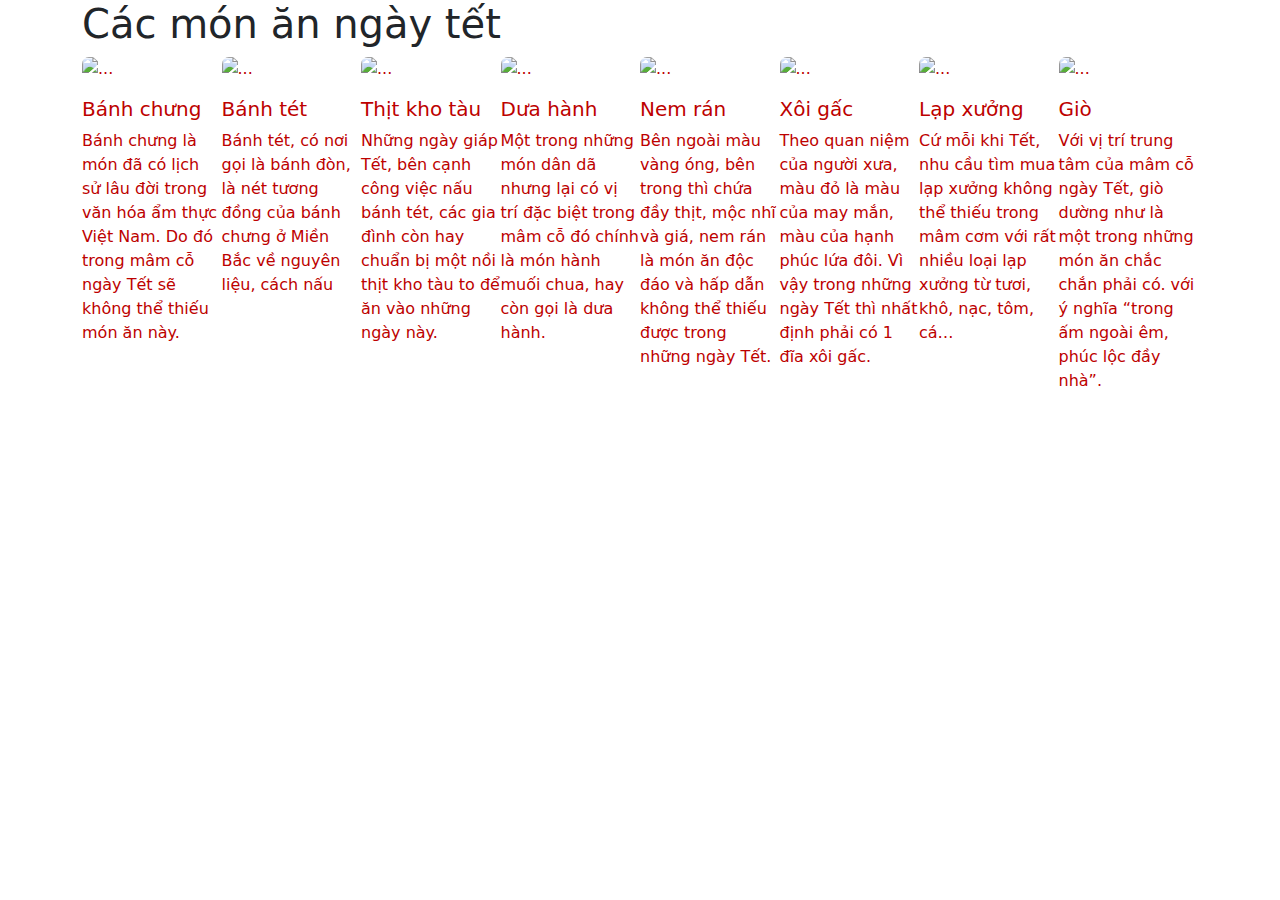
==== draft.html @ 073242c7 "update" ====
<!DOCTYPE html>
<html lang="en">
  <head>
    <meta charset="UTF-8" />
    <meta http-equiv="X-UA-Compatible" content="IE=edge" />
    <meta name="viewport" content="width=device-width, initial-scale=1.0" />
    <title>Document</title>
    <!-- Bootstrap -->
    <link
      rel="stylesheet"
      href="https://cdn.jsdelivr.net/npm/bootstrap@5.3.0-alpha1/dist/css/bootstrap.min.css"
    />
    <script src="https://cdn.jsdelivr.net/npm/bootstrap@5.3.0-alpha1/dist/js/bootstrap.bundle.min.js"></script>

    <!-- Jquery -->
    <script src="https://code.jquery.com/jquery-3.6.3.slim.min.js"></script>

    <style>
      :root {
        --primary-color: #bd0100;
        --secondary-color: #ffc94f;
      }
      #food .card {
        background-color: transparent;
        border: none;
        color: var(--primary-color);
        border-radius: 0;
        margin-bottom: 20px;
        width: calc((100% - 45px) / 4);
        cursor: help;
      }

      #food .card-body {
        padding: var(--bs-card-spacer-y) 0;
      }

      #food .card-img-top {
        border-radius: 7px;
        height: 165px;
        object-fit: cover;
        transition: 0.5s;
      }

      #food .card:hover .card-img-top {
        transform: scale(1.1);
      }
    </style>
  </head>
  <body>
    <div id="container-3">
      <div class="container">
        <div id="foods" class="row">
          <h1 data-aos="fade-in">Các món ăn ngày tết</h1>
          <div id="food" class="d-flex">
            <div class="card" data-aos="fade-down" data-aos-delay="50">
              <div class="overflow-hidden">
                <img
                  src="https://image.vtc.vn/files/phamquy/2019/01/30/banh-chung-0218134.jpg"
                  class="card-img-top"
                  alt="..."
                />
              </div>
              <div class="card-body">
                <h5 class="card-title">Bánh chưng</h5>
                <p class="card-text">
                  Bánh chưng là món đã có lịch sử lâu đời trong văn hóa ẩm thực
                  Việt Nam. Do đó trong mâm cỗ ngày Tết sẽ không thể thiếu món
                  ăn này.
                </p>
              </div>
            </div>
            <div class="card" data-aos="fade-down" data-aos-delay="100">
              <div class="overflow-hidden">
                <img
                  src="https://cdn.tgdd.vn/Files/2020/11/18/1307586/dan-trong-nghe-mach-cach-xao-nep-goi-banh-tet-thom-ngon-hap-dan-202011181349419001.jpg"
                  class="card-img-top"
                  alt="..."
                />
              </div>
              <div class="card-body">
                <h5 class="card-title">Bánh tét</h5>
                <p class="card-text">
                  Bánh tét, có nơi gọi là bánh đòn, là nét tương đồng của bánh
                  chưng ở Miền Bắc về nguyên liệu, cách nấu
                </p>
              </div>
            </div>
            <div class="card" data-aos="fade-down" data-aos-delay="150">
              <div class="overflow-hidden">
                <img
                  src="http://cdn.tgdd.vn/Files/2019/10/08/1206351/muon-thit-kho-tau-ngon-hoan-hao-dung-bo-qua-5-bi-quyet-nay-202202141320249940.jpg"
                  class="card-img-top"
                  alt="..."
                />
              </div>
              <div class="card-body">
                <h5 class="card-title">Thịt kho tàu</h5>
                <p class="card-text">
                  Những ngày giáp Tết, bên cạnh công việc nấu bánh tét, các gia
                  đình còn hay chuẩn bị một nồi thịt kho tàu to để ăn vào những
                  ngày này.
                </p>
              </div>
            </div>
            <div class="card" data-aos="fade-down" data-aos-delay="200">
              <div class="overflow-hidden">
                <img
                  src="https://nguquynh.com.vn/upload/news/cukieungammam.jpg"
                  class="card-img-top"
                  alt="..."
                />
              </div>
              <div class="card-body">
                <h5 class="card-title">Dưa hành</h5>
                <p class="card-text">
                  Một trong những món dân dã nhưng lại có vị trí đặc biệt trong
                  mâm cỗ đó chính là món hành muối chua, hay còn gọi là dưa
                  hành.
                </p>
              </div>
            </div>
            <div class="card" data-aos="fade-down" data-aos-delay="250">
              <div class="overflow-hidden">
                <img
                  src="https://cdn.vntrip.vn/cam-nang/wp-content/uploads/2017/12/nem-ran-mau-vang-ong-hap-dan.png"
                  class="card-img-top"
                  alt="..."
                />
              </div>
              <div class="card-body">
                <h5 class="card-title">Nem rán</h5>
                <p class="card-text">
                  Bên ngoài màu vàng óng, bên trong thì chứa đầy thịt, mộc nhĩ
                  và giá, nem rán là món ăn độc đáo và hấp dẫn không thể thiếu
                  được trong những ngày Tết.
                </p>
              </div>
            </div>
            <div class="card" data-aos="fade-down" data-aos-delay="300">
              <div class="overflow-hidden">
                <img
                  src="https://i-ngoisao.vnecdn.net/2021/07/02/205039701-526251145476854-8722-3502-3692-1625212714.jpg"
                  class="card-img-top"
                  alt="..."
                />
              </div>
              <div class="card-body">
                <h5 class="card-title">Xôi gấc</h5>
                <p class="card-text">
                  Theo quan niệm của người xưa, màu đỏ là màu của may mắn, màu
                  của hạnh phúc lứa đôi. Vì vậy trong những ngày Tết thì nhất
                  định phải có 1 đĩa xôi gấc.
                </p>
              </div>
            </div>
            <div class="card" data-aos="fade-down" data-aos-delay="350">
              <div class="overflow-hidden">
                <img
                  src="https://cdn.tgdd.vn/Files/2017/09/18/1022436/an-lap-xuong-the-nao-de-dam-bao-suc-khoe-202201171111044765.jpg"
                  class="card-img-top"
                  alt="..."
                />
              </div>
              <div class="card-body">
                <h5 class="card-title">Lạp xưởng</h5>
                <p class="card-text">
                  Cứ mỗi khi Tết, nhu cầu tìm mua lạp xưởng không thể thiếu
                  trong mâm cơm với rất nhiều loại lạp xưởng từ tươi, khô, nạc,
                  tôm, cá…
                </p>
              </div>
            </div>
            <div class="card" data-aos="fade-down" data-aos-delay="400">
              <div class="overflow-hidden">
                <img
                  src="https://cdn.tgdd.vn/2020/08/CookProduct/12-1200x676.jpg"
                  class="card-img-top"
                  alt="..."
                />
              </div>
              <div class="card-body">
                <h5 class="card-title">Giò</h5>
                <p class="card-text">
                  Với vị trí trung tâm của mâm cỗ ngày Tết, giò dường như là một
                  trong những món ăn chắc chắn phải có. với ý nghĩa “trong ấm
                  ngoài êm, phúc lộc đầy nhà”.
                </p>
              </div>
            </div>
          </div>
        </div>
      </div>
    </div>
  </body>
</html>
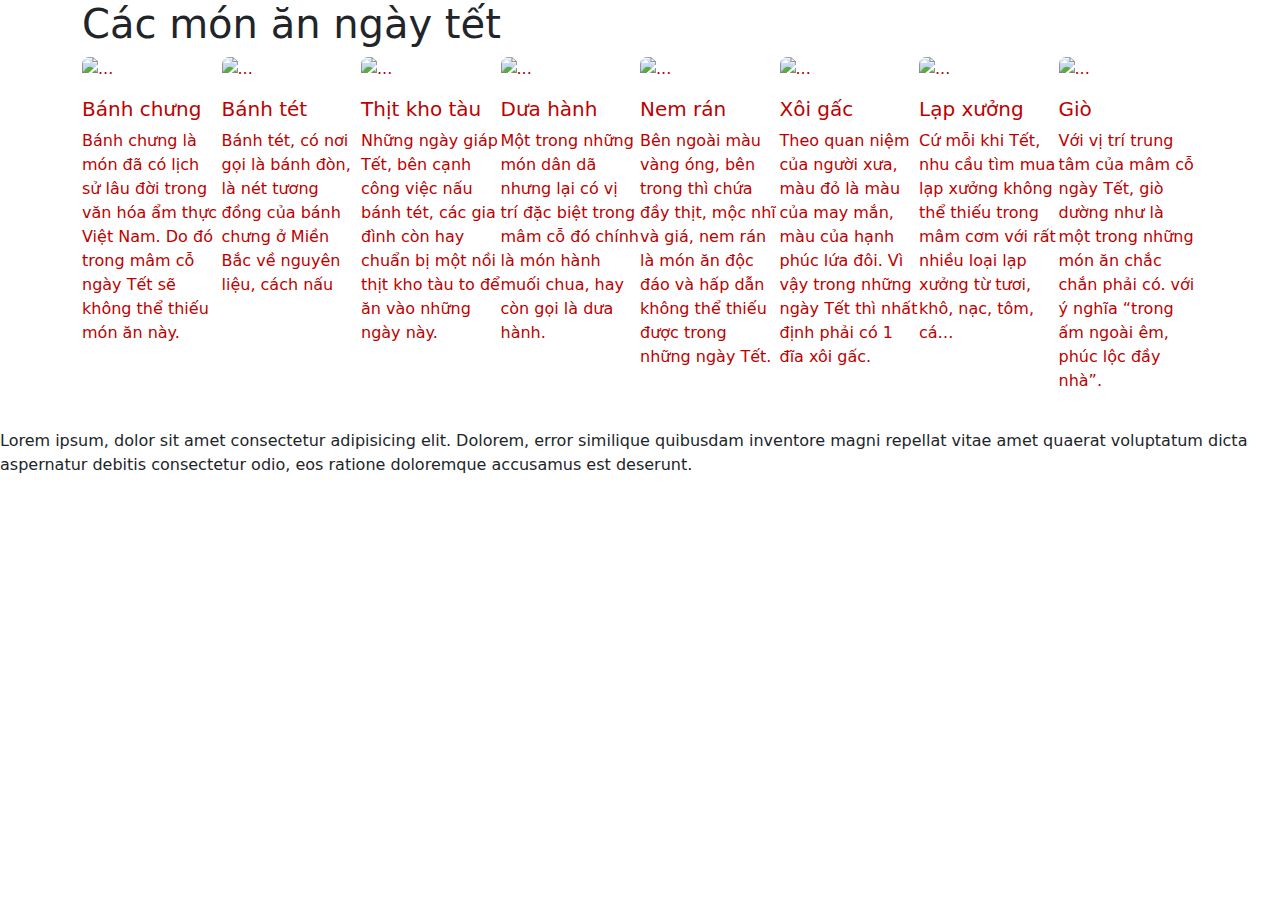
==== commit 534c3ddb: "having trouble with add-to-cart btn" ====
--- a/draft.html
+++ b/draft.html
@@ -12,8 +12,8 @@
     />
     <script src="https://cdn.jsdelivr.net/npm/bootstrap@5.3.0-alpha1/dist/js/bootstrap.bundle.min.js"></script>
 
-    <!-- Jquery -->
-    <script src="https://code.jquery.com/jquery-3.6.3.slim.min.js"></script>
+    <!-- Jquery
+    <script src="https://code.jquery.com/jquery-3.6.3.slim.min.js"></script> -->
 
     <style>
       :root {
@@ -191,5 +191,10 @@
         </div>
       </div>
     </div>
+
+    Lorem ipsum, dolor sit amet consectetur adipisicing elit. Dolorem, error
+    similique quibusdam inventore magni repellat vitae amet quaerat voluptatum
+    dicta aspernatur debitis consectetur odio, eos ratione doloremque accusamus
+    est deserunt.
   </body>
 </html>
